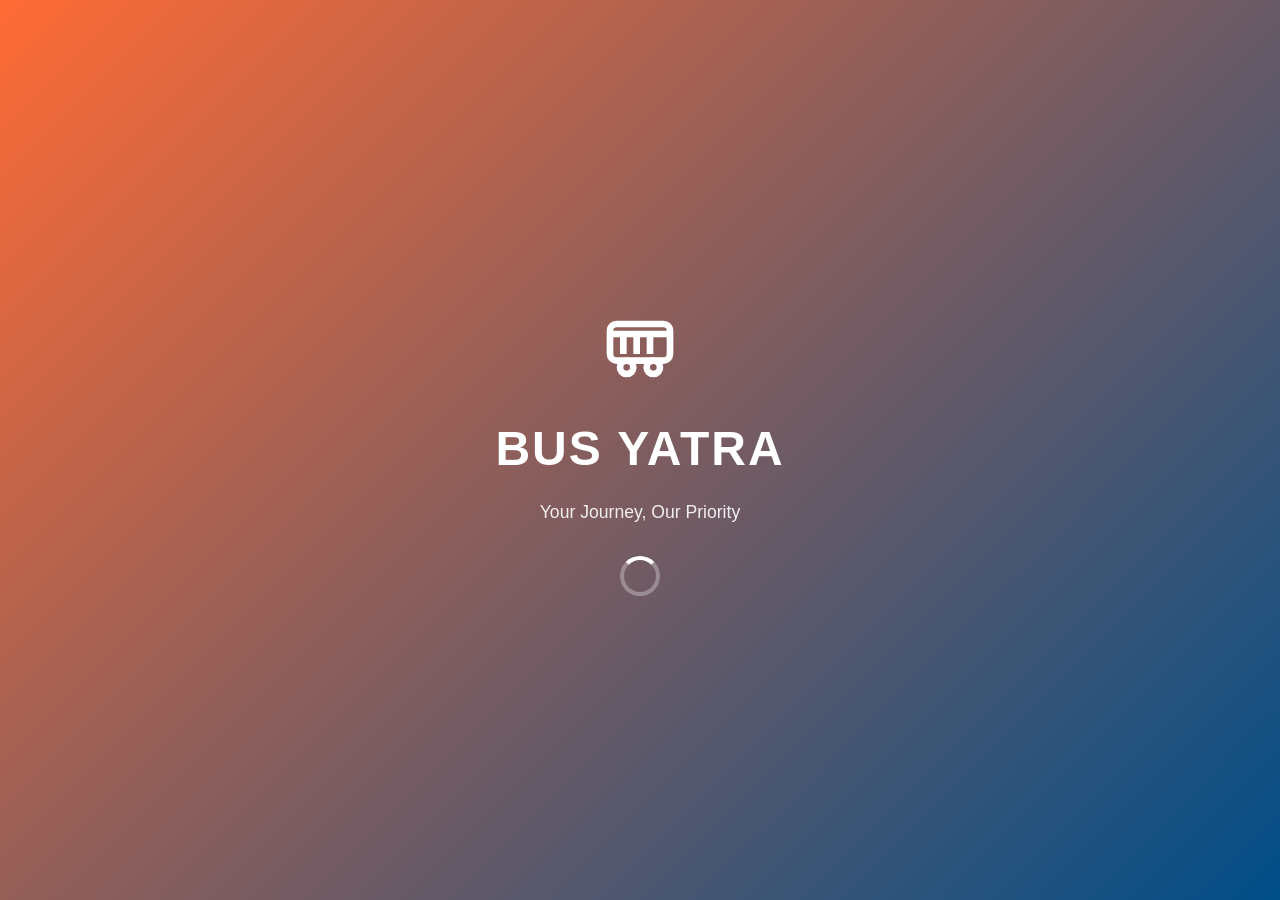
==== frontend-html/index.html @ e2ca6059 "auto-commit for 3c1bce05-62ac-4167-bfde-a88254f5ec03" ====
<!DOCTYPE html>
<html lang="en">
<head>
    <meta charset="UTF-8">
    <meta name="viewport" content="width=device-width, initial-scale=1.0">
    <title>Bus Yatra - Bus Reservation System</title>
    <link rel="stylesheet" href="css/style.css">
</head>
<body>
    <!-- Splash Screen -->
    <div id="splash-screen" class="splash-screen">
        <div class="splash-content">
            <div class="logo-container">
                <svg class="bus-icon" viewBox="0 0 24 24" fill="none" stroke="currentColor" stroke-width="2">
                    <rect x="3" y="6" width="18" height="11" rx="2"/>
                    <path d="M3 9h18"/>
                    <circle cx="8" cy="19" r="2"/>
                    <circle cx="16" cy="19" r="2"/>
                    <path d="M7 9v6"/>
                    <path d="M11 9v6"/>
                    <path d="M15 9v6"/>
                </svg>
            </div>
            <h1 class="app-title">BUS YATRA</h1>
            <p class="tagline">Your Journey, Our Priority</p>
            <div class="loading-spinner"></div>
        </div>
    </div>

    <script>
        // Redirect to login page after 2 seconds
        setTimeout(() => {
            window.location.href = 'login.html';
        }, 2000);
    </script>
</body>
</html>
---- frontend-html/css/style.css ----
/* Bus Yatra - Complete CSS Styles */

* {
    margin: 0;
    padding: 0;
    box-sizing: border-box;
}

:root {
    --primary-color: #FF6B35;
    --secondary-color: #004E89;
    --success-color: #06D6A0;
    --danger-color: #EF476F;
    --warning-color: #FFD166;
    --bg-color: #F7F7F7;
    --card-bg: #FFFFFF;
    --text-primary: #2B2D42;
    --text-secondary: #8D99AE;
    --border-color: #E5E5E5;
}

body {
    font-family: 'Segoe UI', Tahoma, Geneva, Verdana, sans-serif;
    background-color: var(--bg-color);
    color: var(--text-primary);
    line-height: 1.6;
}

/* Splash Screen */
.splash-screen {
    position: fixed;
    top: 0;
    left: 0;
    width: 100%;
    height: 100vh;
    background: linear-gradient(135deg, var(--primary-color), var(--secondary-color));
    display: flex;
    align-items: center;
    justify-content: center;
    z-index: 9999;
}

.splash-content {
    text-align: center;
    color: white;
}

.logo-container {
    margin-bottom: 20px;
}

.bus-icon {
    width: 80px;
    height: 80px;
    color: white;
    animation: bounce 1s infinite;
}

@keyframes bounce {
    0%, 100% { transform: translateY(0); }
    50% { transform: translateY(-10px); }
}

.app-title {
    font-size: 3rem;
    font-weight: 700;
    margin-bottom: 10px;
    letter-spacing: 2px;
}

.tagline {
    font-size: 1.1rem;
    opacity: 0.9;
    margin-bottom: 30px;
}

.loading-spinner {
    width: 40px;
    height: 40px;
    border: 4px solid rgba(255, 255, 255, 0.3);
    border-top: 4px solid white;
    border-radius: 50%;
    margin: 0 auto;
    animation: spin 1s linear infinite;
}

@keyframes spin {
    0% { transform: rotate(0deg); }
    100% { transform: rotate(360deg); }
}

/* Auth Pages */
.auth-page {
    min-height: 100vh;
    display: flex;
    align-items: center;
    justify-content: center;
    background: linear-gradient(135deg, var(--primary-color), var(--secondary-color));
    padding: 20px;
}

.auth-container {
    width: 100%;
    max-width: 450px;
}

.auth-card {
    background: white;
    border-radius: 20px;
    padding: 40px 30px;
    box-shadow: 0 10px 40px rgba(0, 0, 0, 0.15);
}

.auth-header {
    text-align: center;
    margin-bottom: 30px;
}

.auth-header h1 {
    font-size: 2rem;
    margin-bottom: 10px;
    color: var(--text-primary);
}

.auth-header p {
    color: var(--text-secondary);
}

.auth-form {
    margin-bottom: 20px;
}

.form-group {
    margin-bottom: 20px;
}

.form-group label {
    display: block;
    margin-bottom: 8px;
    font-weight: 600;
    color: var(--text-primary);
}

.form-group input,
.form-group select,
.form-group textarea {
    width: 100%;
    padding: 12px 15px;
    border: 2px solid var(--border-color);
    border-radius: 10px;
    font-size: 1rem;
    transition: border-color 0.3s;
}

.form-group input:focus,
.form-group select:focus,
.form-group textarea:focus {
    outline: none;
    border-color: var(--primary-color);
}

.auth-footer {
    text-align: center;
    margin-top: 20px;
}

.auth-footer a {
    color: var(--primary-color);
    text-decoration: none;
    font-weight: 600;
}

/* Buttons */
.btn {
    padding: 12px 24px;
    border: none;
    border-radius: 10px;
    font-size: 1rem;
    font-weight: 600;
    cursor: pointer;
    transition: all 0.3s;
    display: inline-block;
    text-align: center;
}

.btn-primary {
    background: var(--primary-color);
    color: white;
    width: 100%;
}

.btn-primary:hover {
    background: #e55a2b;
    transform: translateY(-2px);
    box-shadow: 0 5px 15px rgba(255, 107, 53, 0.3);
}

.btn-danger {
    background: var(--danger-color);
    color: white;
}

.btn-danger:hover {
    background: #d63860;
    transform: translateY(-2px);
}

.btn-block {
    width: 100%;
}

.btn-back {
    background: transparent;
    border: none;
    font-size: 1.2rem;
    cursor: pointer;
    color: var(--text-primary);
    padding: 8px;
}

/* App Container */
.app-container {
    max-width: 600px;
    margin: 0 auto;
    min-height: 100vh;
    display: flex;
    flex-direction: column;
    background: white;
}

/* Header */
.header {
    background: linear-gradient(135deg, var(--primary-color), var(--secondary-color));
    color: white;
    padding: 20px;
    box-shadow: 0 2px 10px rgba(0, 0, 0, 0.1);
}

.header-content {
    display: flex;
    justify-content: space-between;
    align-items: center;
}

.header h1 {
    font-size: 1.5rem;
}

.btn-icon {
    background: rgba(255, 255, 255, 0.2);
    color: white;
    border: none;
    padding: 8px 16px;
    border-radius: 8px;
    cursor: pointer;
}

/* Main Content */
.main-content {
    flex: 1;
    padding: 20px;
    padding-bottom: 80px;
    overflow-y: auto;
}

/* Search Section */
.search-section {
    background: var(--card-bg);
    padding: 20px;
    border-radius: 15px;
    box-shadow: 0 2px 10px rgba(0, 0, 0, 0.05);
    margin-bottom: 30px;
}

.search-section h2 {
    margin-bottom: 20px;
    color: var(--text-primary);
}

.form-row {
    display: grid;
    grid-template-columns: 1fr 1fr;
    gap: 15px;
}

/* Bus List */
.bus-list {
    display: flex;
    flex-direction: column;
    gap: 15px;
}

.bus-card {
    background: white;
    padding: 20px;
    border-radius: 15px;
    box-shadow: 0 2px 10px rgba(0, 0, 0, 0.05);
    border: 2px solid var(--border-color);
    transition: all 0.3s;
}

.bus-card:hover {
    border-color: var(--primary-color);
    transform: translateY(-3px);
    box-shadow: 0 5px 20px rgba(0, 0, 0, 0.1);
}

.bus-header {
    display: flex;
    justify-content: space-between;
    align-items: center;
    margin-bottom: 15px;
}

.bus-name {
    font-size: 1.3rem;
    font-weight: 700;
    color: var(--text-primary);
}

.bus-type {
    background: var(--primary-color);
    color: white;
    padding: 5px 12px;
    border-radius: 20px;
    font-size: 0.85rem;
}

.bus-details {
    margin-bottom: 15px;
}

.detail-row {
    display: flex;
    justify-content: space-between;
    margin-bottom: 8px;
    color: var(--text-secondary);
}

.bus-footer {
    display: flex;
    justify-content: space-between;
    align-items: center;
}

.price {
    font-size: 1.5rem;
    font-weight: 700;
    color: var(--primary-color);
}

.btn-select {
    background: var(--primary-color);
    color: white;
    padding: 10px 20px;
    border: none;
    border-radius: 8px;
    cursor: pointer;
    font-weight: 600;
}

/* Seat Selection */
.seat-layout {
    background: white;
    padding: 20px;
    border-radius: 15px;
    box-shadow: 0 2px 10px rgba(0, 0, 0, 0.05);
    margin-bottom: 20px;
}

.driver-section {
    text-align: right;
    margin-bottom: 20px;
    padding-bottom: 15px;
    border-bottom: 2px dashed var(--border-color);
}

.driver-icon {
    font-size: 2rem;
}

.seats-container {
    display: grid;
    grid-template-columns: repeat(4, 1fr);
    gap: 15px;
    margin-bottom: 20px;
}

.seat-box {
    aspect-ratio: 1;
    border: 2px solid var(--border-color);
    border-radius: 10px;
    display: flex;
    align-items: center;
    justify-content: center;
    font-weight: 600;
    cursor: pointer;
    transition: all 0.3s;
}

.seat-box.available {
    background: white;
    border-color: var(--success-color);
}

.seat-box.available:hover {
    background: rgba(6, 214, 160, 0.1);
    transform: scale(1.05);
}

.seat-box.selected {
    background: var(--primary-color);
    color: white;
    border-color: var(--primary-color);
}

.seat-box.booked {
    background: var(--text-secondary);
    color: white;
    cursor: not-allowed;
}

.seat-legend {
    display: flex;
    justify-content: space-around;
    margin-bottom: 20px;
    padding: 15px;
    background: var(--bg-color);
    border-radius: 10px;
}

.legend-item {
    display: flex;
    align-items: center;
    gap: 8px;
}

.legend-item .seat-box {
    width: 30px;
    height: 30px;
}

.selection-summary {
    background: var(--card-bg);
    padding: 20px;
    border-radius: 10px;
    margin-bottom: 20px;
    box-shadow: 0 2px 10px rgba(0, 0, 0, 0.05);
}

.selection-summary p {
    display: flex;
    justify-content: space-between;
    margin-bottom: 10px;
    font-weight: 600;
}

/* Bottom Navigation */
.bottom-nav {
    position: fixed;
    bottom: 0;
    left: 50%;
    transform: translateX(-50%);
    width: 100%;
    max-width: 600px;
    background: white;
    display: flex;
    justify-content: space-around;
    padding: 10px 0;
    box-shadow: 0 -2px 10px rgba(0, 0, 0, 0.1);
    z-index: 100;
}

.nav-item {
    display: flex;
    flex-direction: column;
    align-items: center;
    text-decoration: none;
    color: var(--text-secondary);
    padding: 5px 10px;
    transition: color 0.3s;
}

.nav-item.active {
    color: var(--primary-color);
}

.nav-icon {
    font-size: 1.5rem;
    margin-bottom: 5px;
}

.nav-label {
    font-size: 0.75rem;
}

/* Notification */
.notification {
    position: fixed;
    top: 20px;
    right: 20px;
    padding: 15px 20px;
    border-radius: 10px;
    box-shadow: 0 5px 20px rgba(0, 0, 0, 0.2);
    z-index: 1000;
    display: none;
    animation: slideIn 0.3s ease;
}

@keyframes slideIn {
    from {
        transform: translateX(400px);
        opacity: 0;
    }
    to {
        transform: translateX(0);
        opacity: 1;
    }
}

.notification.success {
    background: var(--success-color);
    color: white;
}

.notification.error {
    background: var(--danger-color);
    color: white;
}

.notification.show {
    display: block;
}

/* Modal */
.modal {
    display: none;
    position: fixed;
    top: 0;
    left: 0;
    width: 100%;
    height: 100%;
    background: rgba(0, 0, 0, 0.5);
    z-index: 1000;
    align-items: center;
    justify-content: center;
}

.modal.show {
    display: flex;
}

.modal-content {
    background: white;
    padding: 30px;
    border-radius: 15px;
    max-width: 400px;
    width: 90%;
    text-align: center;
}

.modal-content h2 {
    margin-bottom: 10px;
}

.modal-content p {
    color: var(--text-secondary);
    margin-bottom: 20px;
}

/* Tickets */
.ticket-card {
    background: white;
    border-radius: 15px;
    padding: 20px;
    margin-bottom: 15px;
    box-shadow: 0 2px 10px rgba(0, 0, 0, 0.05);
    border-left: 5px solid var(--primary-color);
}

.ticket-header {
    display: flex;
    justify-content: space-between;
    align-items: center;
    margin-bottom: 15px;
}

.ticket-id {
    font-weight: 700;
    color: var(--text-primary);
}

.status {
    padding: 5px 12px;
    border-radius: 20px;
    font-size: 0.85rem;
    font-weight: 600;
}

.status.confirmed {
    background: rgba(6, 214, 160, 0.2);
    color: var(--success-color);
}

.status.pending {
    background: rgba(255, 209, 102, 0.2);
    color: var(--warning-color);
}

.status.cancelled {
    background: rgba(239, 71, 111, 0.2);
    color: var(--danger-color);
}

/* Profile */
.profile-container {
    background: white;
    border-radius: 15px;
    padding: 30px;
    box-shadow: 0 2px 10px rgba(0, 0, 0, 0.05);
}

.profile-header {
    text-align: center;
    margin-bottom: 30px;
}

.profile-avatar {
    width: 80px;
    height: 80px;
    border-radius: 50%;
    background: linear-gradient(135deg, var(--primary-color), var(--secondary-color));
    color: white;
    display: flex;
    align-items: center;
    justify-content: center;
    font-size: 2rem;
    font-weight: 700;
    margin: 0 auto 15px;
}

.profile-details {
    margin-bottom: 30px;
}

.detail-item {
    display: flex;
    justify-content: space-between;
    padding: 15px 0;
    border-bottom: 1px solid var(--border-color);
}

/* Responsive */
@media (max-width: 600px) {
    .form-row {
        grid-template-columns: 1fr;
    }
    
    .auth-card {
        padding: 30px 20px;
    }
    
    .app-title {
        font-size: 2.5rem;
    }
}

.loading {
    text-align: center;
    color: var(--text-secondary);
    padding: 20px;
}

.amount {
    color: var(--primary-color);
    font-weight: 700;
    font-size: 1.2rem;
}
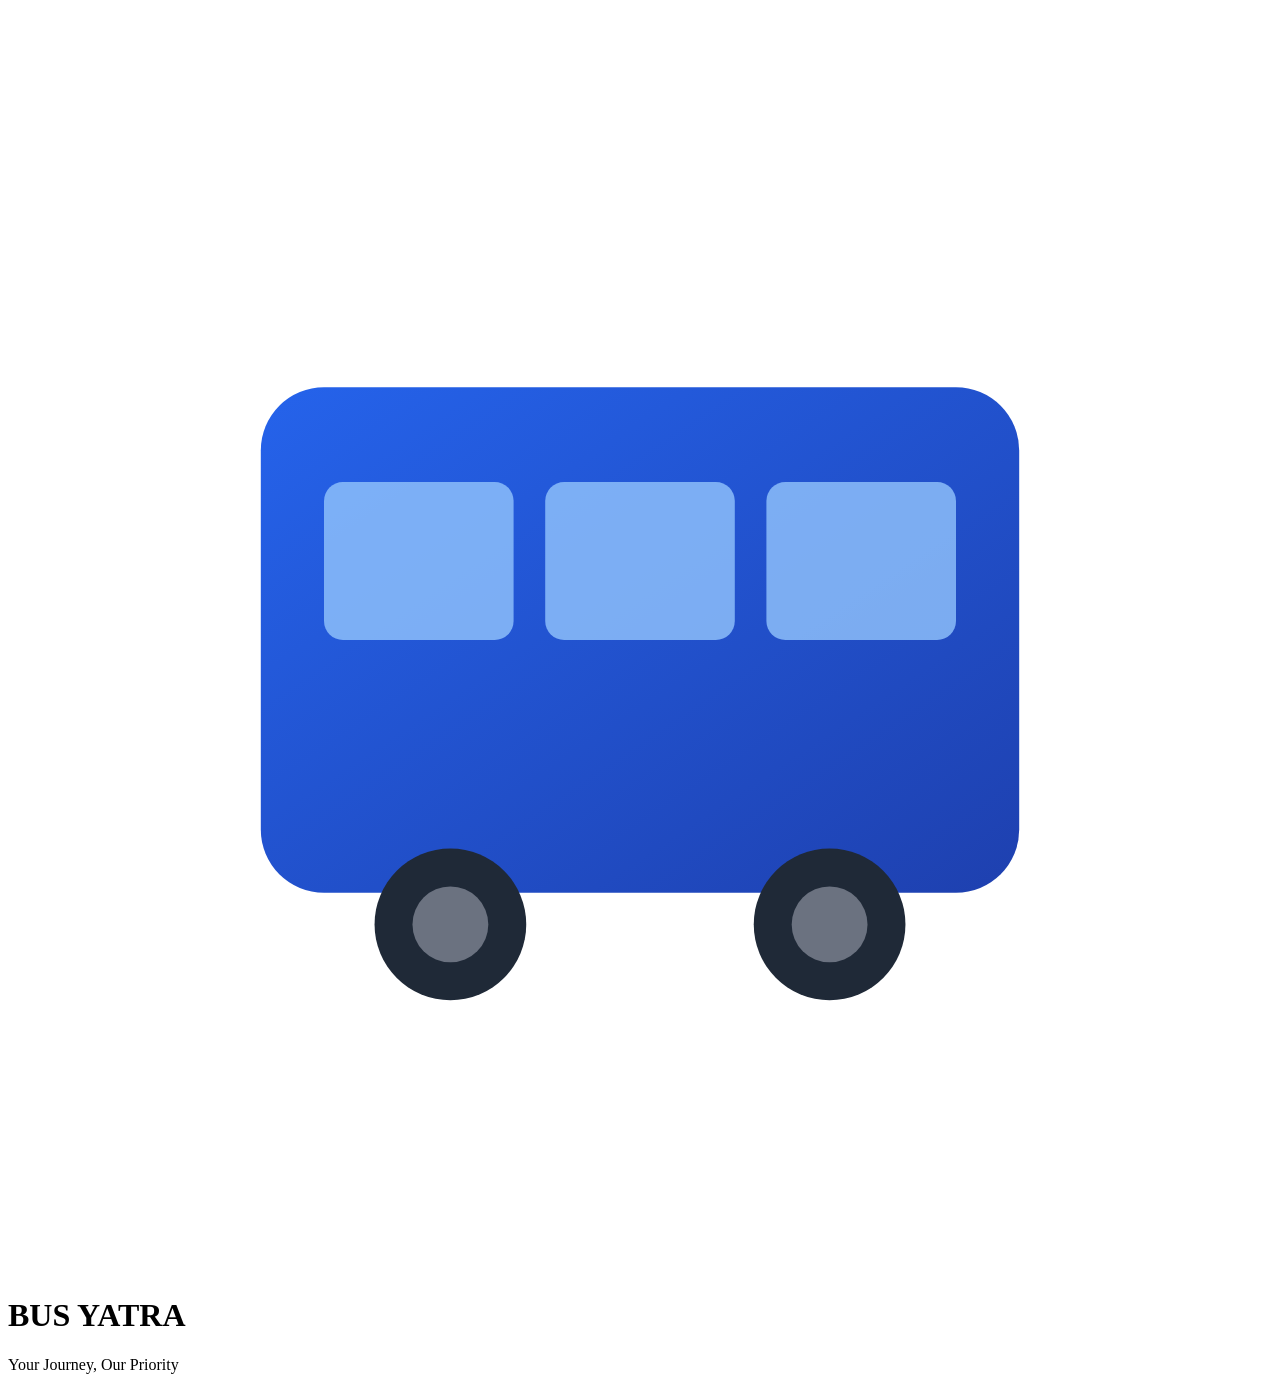
==== commit 1a828d4b: "auto-commit for 061d79a4-e12a-44d3-9b79-d454e82c1495" ====
--- a/frontend-html/index.html
+++ b/frontend-html/index.html
@@ -3,35 +3,54 @@
 <head>
     <meta charset="UTF-8">
     <meta name="viewport" content="width=device-width, initial-scale=1.0">
-    <title>Bus Yatra - Bus Reservation System</title>
-    <link rel="stylesheet" href="css/style.css">
+    <title>Bus Yatra - Your Journey Partner</title>
+    <link rel="preconnect" href="https://fonts.googleapis.com">
+    <link rel="preconnect" href="https://fonts.gstatic.com" crossorigin>
+    <link href="https://fonts.googleapis.com/css2?family=Outfit:wght@400;500;600;700;800&family=Manrope:wght@400;500;600;700&display=swap" rel="stylesheet">
+    <link rel="stylesheet" href="css/modern-style.css">
 </head>
 <body>
-    <!-- Splash Screen -->
-    <div id="splash-screen" class="splash-screen">
+    <div class="splash-container" data-testid="splash-screen">
         <div class="splash-content">
-            <div class="logo-container">
-                <svg class="bus-icon" viewBox="0 0 24 24" fill="none" stroke="currentColor" stroke-width="2">
-                    <rect x="3" y="6" width="18" height="11" rx="2"/>
-                    <path d="M3 9h18"/>
-                    <circle cx="8" cy="19" r="2"/>
-                    <circle cx="16" cy="19" r="2"/>
-                    <path d="M7 9v6"/>
-                    <path d="M11 9v6"/>
-                    <path d="M15 9v6"/>
-                </svg>
+            <div class="logo-wrapper">
+                <div class="bus-icon-3d">
+                    <svg viewBox="0 0 200 200" class="bus-svg">
+                        <defs>
+                            <linearGradient id="busGradient" x1="0%" y1="0%" x2="100%" y2="100%">
+                                <stop offset="0%" style="stop-color:#2563EB;stop-opacity:1" />
+                                <stop offset="100%" style="stop-color:#1E40AF;stop-opacity:1" />
+                            </linearGradient>
+                        </defs>
+                        <g class="bus-body">
+                            <rect x="40" y="60" width="120" height="80" rx="10" fill="url(#busGradient)"/>
+                            <rect x="50" y="75" width="30" height="25" rx="3" fill="#93C5FD" opacity="0.8"/>
+                            <rect x="85" y="75" width="30" height="25" rx="3" fill="#93C5FD" opacity="0.8"/>
+                            <rect x="120" y="75" width="30" height="25" rx="3" fill="#93C5FD" opacity="0.8"/>
+                            <circle cx="70" cy="145" r="12" fill="#1F2937"/>
+                            <circle cx="130" cy="145" r="12" fill="#1F2937"/>
+                            <circle cx="70" cy="145" r="6" fill="#6B7280"/>
+                            <circle cx="130" cy="145" r="6" fill="#6B7280"/>
+                        </g>
+                    </svg>
+                </div>
+                <h1 class="brand-title" data-testid="app-title">
+                    <span class="brand-word">BUS</span>
+                    <span class="brand-word delay-1">YATRA</span>
+                </h1>
             </div>
-            <h1 class="app-title">BUS YATRA</h1>
             <p class="tagline">Your Journey, Our Priority</p>
-            <div class="loading-spinner"></div>
+            <div class="loading-bar">
+                <div class="loading-progress"></div>
+            </div>
         </div>
     </div>
-
     <script>
-        // Redirect to login page after 2 seconds
         setTimeout(() => {
-            window.location.href = 'login.html';
-        }, 2000);
+            document.querySelector('.splash-container').style.opacity = '0';
+            setTimeout(() => {
+                window.location.href = 'login.html';
+            }, 600);
+        }, 2500);
     </script>
 </body>
 </html>
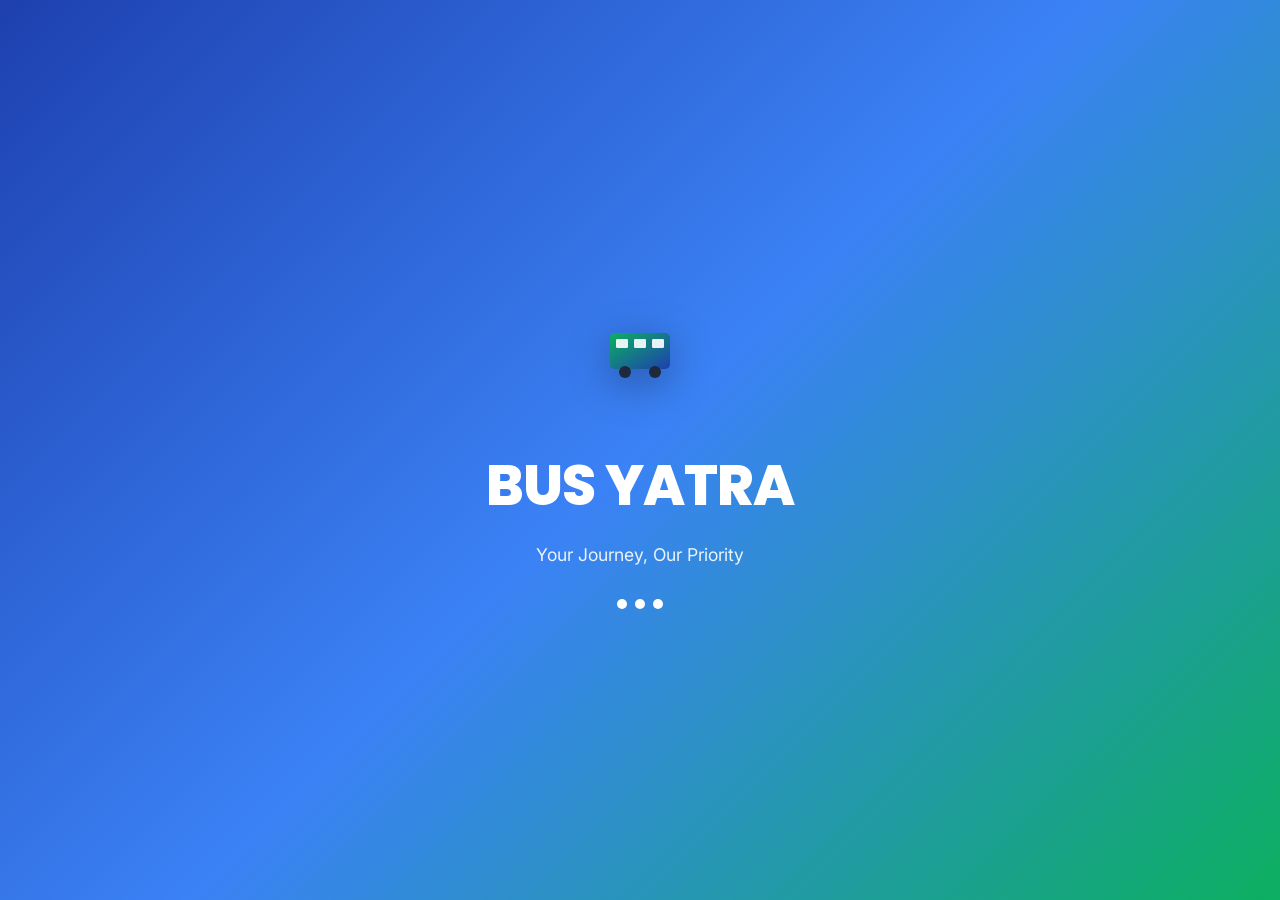
==== commit d3b7e498: "🎨 Professional UI Redesign - Blinkit Style ✨ Features: - Modern Blue-Green-White color scheme - 3D a" ====
--- a/frontend-html/index.html
+++ b/frontend-html/index.html
@@ -3,54 +3,45 @@
 <head>
     <meta charset="UTF-8">
     <meta name="viewport" content="width=device-width, initial-scale=1.0">
-    <title>Bus Yatra - Your Journey Partner</title>
-    <link rel="preconnect" href="https://fonts.googleapis.com">
-    <link rel="preconnect" href="https://fonts.gstatic.com" crossorigin>
-    <link href="https://fonts.googleapis.com/css2?family=Outfit:wght@400;500;600;700;800&family=Manrope:wght@400;500;600;700&display=swap" rel="stylesheet">
-    <link rel="stylesheet" href="css/modern-style.css">
+    <title>Bus Yatra - Book Bus Tickets Online</title>
+    <link rel="stylesheet" href="css/style.css">
 </head>
 <body>
-    <div class="splash-container" data-testid="splash-screen">
+    <div class="splash-container">
         <div class="splash-content">
-            <div class="logo-wrapper">
-                <div class="bus-icon-3d">
-                    <svg viewBox="0 0 200 200" class="bus-svg">
-                        <defs>
-                            <linearGradient id="busGradient" x1="0%" y1="0%" x2="100%" y2="100%">
-                                <stop offset="0%" style="stop-color:#2563EB;stop-opacity:1" />
-                                <stop offset="100%" style="stop-color:#1E40AF;stop-opacity:1" />
-                            </linearGradient>
-                        </defs>
-                        <g class="bus-body">
-                            <rect x="40" y="60" width="120" height="80" rx="10" fill="url(#busGradient)"/>
-                            <rect x="50" y="75" width="30" height="25" rx="3" fill="#93C5FD" opacity="0.8"/>
-                            <rect x="85" y="75" width="30" height="25" rx="3" fill="#93C5FD" opacity="0.8"/>
-                            <rect x="120" y="75" width="30" height="25" rx="3" fill="#93C5FD" opacity="0.8"/>
-                            <circle cx="70" cy="145" r="12" fill="#1F2937"/>
-                            <circle cx="130" cy="145" r="12" fill="#1F2937"/>
-                            <circle cx="70" cy="145" r="6" fill="#6B7280"/>
-                            <circle cx="130" cy="145" r="6" fill="#6B7280"/>
-                        </g>
-                    </svg>
-                </div>
-                <h1 class="brand-title" data-testid="app-title">
-                    <span class="brand-word">BUS</span>
-                    <span class="brand-word delay-1">YATRA</span>
-                </h1>
+            <div class="logo-3d">
+                <svg class="bus-3d-icon" viewBox="0 0 200 200" xmlns="http://www.w3.org/2000/svg">
+                    <defs>
+                        <linearGradient id="grad1" x1="0%" y1="0%" x2="100%" y2="100%">
+                            <stop offset="0%" style="stop-color:#0CAF60;stop-opacity:1" />
+                            <stop offset="100%" style="stop-color:#1E40AF;stop-opacity:1" />
+                        </linearGradient>
+                    </defs>
+                    <g transform="translate(100,100)">
+                        <rect x="-50" y="-30" width="100" height="60" rx="8" fill="url(#grad1)"/>
+                        <rect x="-40" y="-20" width="20" height="15" rx="2" fill="white" opacity="0.9"/>
+                        <rect x="-10" y="-20" width="20" height="15" rx="2" fill="white" opacity="0.9"/>
+                        <rect x="20" y="-20" width="20" height="15" rx="2" fill="white" opacity="0.9"/>
+                        <circle cx="-25" cy="35" r="10" fill="#1E293B"/>
+                        <circle cx="25" cy="35" r="10" fill="#1E293B"/>
+                    </g>
+                </svg>
             </div>
-            <p class="tagline">Your Journey, Our Priority</p>
-            <div class="loading-bar">
-                <div class="loading-progress"></div>
+            <h1 class="brand-text">BUS YATRA</h1>
+            <p class="brand-tagline">Your Journey, Our Priority</p>
+            <div class="loading-dots">
+                <div class="dot"></div>
+                <div class="dot"></div>
+                <div class="dot"></div>
             </div>
         </div>
     </div>
     <script>
         setTimeout(() => {
-            document.querySelector('.splash-container').style.opacity = '0';
-            setTimeout(() => {
-                window.location.href = 'login.html';
-            }, 600);
-        }, 2500);
+            const splash = document.querySelector('.splash-container');
+            splash.style.opacity = '0';
+            setTimeout(() => window.location.href = 'login.html', 600);
+        }, 2800);
     </script>
 </body>
 </html>
--- a/frontend-html/css/style.css
+++ b/frontend-html/css/style.css
@@ -0,0 +1,640 @@
+/* Bus Yatra - Professional Blinkit-Style UI */
+/* Color Scheme: Blue-Green-White with 3D Effects */
+
+@import url('https://fonts.googleapis.com/css2?family=Inter:wght@300;400;500;600;700;800;900&family=Poppins:wght@400;500;600;700&display=swap');
+
+* {
+    margin: 0;
+    padding: 0;
+    box-sizing: border-box;
+}
+
+:root {
+    --primary-green: #0CAF60;
+    --primary-blue: #1E40AF;
+    --secondary-blue: #3B82F6;
+    --white: #FFFFFF;
+    --bg-light: #F8FAFC;
+    --text-dark: #1E293B;
+    --text-gray: #64748B;
+    --border: #E2E8F0;
+    --shadow-sm: 0 1px 3px 0 rgba(0, 0, 0, 0.1);
+    --shadow-md: 0 4px 6px -1px rgba(0, 0, 0, 0.1);
+    --shadow-lg: 0 10px 15px -3px rgba(0, 0, 0, 0.1);
+    --shadow-3d: 0 20px 25px -5px rgba(0, 0, 0, 0.1), 0 10px 10px -5px rgba(0, 0, 0, 0.04);
+}
+
+body {
+    font-family: 'Inter', -apple-system, BlinkMacSystemFont, 'Segoe UI', sans-serif;
+    background: var(--bg-light);
+    color: var(--text-dark);
+    line-height: 1.6;
+    overflow-x: hidden;
+}
+
+/* Splash Screen - 3D Animated */
+.splash-container {
+    position: fixed;
+    top: 0;
+    left: 0;
+    width: 100vw;
+    height: 100vh;
+    background: linear-gradient(135deg, var(--primary-blue) 0%, var(--secondary-blue) 50%, var(--primary-green) 100%);
+    display: flex;
+    align-items: center;
+    justify-content: center;
+    z-index: 9999;
+    transition: opacity 0.6s ease;
+}
+
+.splash-content {
+    text-align: center;
+    transform: perspective(1000px);
+}
+
+.logo-3d {
+    width: 120px;
+    height: 120px;
+    margin: 0 auto 30px;
+    position: relative;
+    transform-style: preserve-3d;
+    animation: rotate3d 3s ease-in-out infinite;
+}
+
+@keyframes rotate3d {
+    0%, 100% { transform: rotateY(0deg) rotateX(0deg); }
+    25% { transform: rotateY(180deg) rotateX(10deg); }
+    50% { transform: rotateY(180deg) rotateX(-10deg); }
+    75% { transform: rotateY(360deg) rotateX(10deg); }
+}
+
+.bus-3d-icon {
+    width: 100%;
+    height: 100%;
+    filter: drop-shadow(0 10px 20px rgba(0, 0, 0, 0.3));
+}
+
+.brand-text {
+    font-family: 'Poppins', sans-serif;
+    font-size: 3.5rem;
+    font-weight: 800;
+    color: white;
+    margin-bottom: 10px;
+    letter-spacing: -1px;
+    animation: fadeInUp 0.8s ease;
+}
+
+.brand-tagline {
+    font-size: 1.1rem;
+    color: rgba(255, 255, 255, 0.9);
+    font-weight: 400;
+    animation: fadeInUp 1s ease;
+}
+
+@keyframes fadeInUp {
+    from {
+        opacity: 0;
+        transform: translateY(30px);
+    }
+    to {
+        opacity: 1;
+        transform: translateY(0);
+    }
+}
+
+.loading-dots {
+    display: flex;
+    gap: 8px;
+    justify-content: center;
+    margin-top: 30px;
+}
+
+.dot {
+    width: 10px;
+    height: 10px;
+    background: white;
+    border-radius: 50%;
+    animation: bounce 1.4s infinite ease-in-out;
+}
+
+.dot:nth-child(1) { animation-delay: -0.32s; }
+.dot:nth-child(2) { animation-delay: -0.16s; }
+
+@keyframes bounce {
+    0%, 80%, 100% { transform: scale(0); opacity: 0.5; }
+    40% { transform: scale(1); opacity: 1; }
+}
+
+/* Auth Pages - Split Layout */
+.auth-wrapper {
+    min-height: 100vh;
+    display: grid;
+    grid-template-columns: 1fr 1fr;
+    background: white;
+}
+
+.auth-hero {
+    background: linear-gradient(135deg, var(--primary-blue), var(--primary-green));
+    padding: 60px;
+    display: flex;
+    flex-direction: column;
+    justify-content: center;
+    position: relative;
+    overflow: hidden;
+}
+
+.auth-hero::before {
+    content: '';
+    position: absolute;
+    top: -50%;
+    right: -50%;
+    width: 100%;
+    height: 100%;
+    background: radial-gradient(circle, rgba(255,255,255,0.1) 0%, transparent 70%);
+    animation: float 20s infinite;
+}
+
+@keyframes float {
+    0%, 100% { transform: translate(0, 0); }
+    50% { transform: translate(-30px, -30px); }
+}
+
+.hero-content {
+    position: relative;
+    z-index: 1;
+}
+
+.hero-title {
+    font-family: 'Poppins', sans-serif;
+    font-size: 3.5rem;
+    font-weight: 800;
+    color: white;
+    margin-bottom: 20px;
+    line-height: 1.2;
+}
+
+.hero-subtitle {
+    font-size: 1.25rem;
+    color: rgba(255, 255, 255, 0.95);
+    margin-bottom: 40px;
+}
+
+.hero-features {
+    display: flex;
+    flex-direction: column;
+    gap: 20px;
+}
+
+.feature-item {
+    display: flex;
+    align-items: center;
+    gap: 15px;
+    color: white;
+    font-size: 1.05rem;
+    padding: 15px;
+    background: rgba(255, 255, 255, 0.1);
+    border-radius: 12px;
+    backdrop-filter: blur(10px);
+    transform: translateX(0);
+    transition: all 0.3s ease;
+}
+
+.feature-item:hover {
+    transform: translateX(10px);
+    background: rgba(255, 255, 255, 0.15);
+}
+
+.feature-icon {
+    width: 24px;
+    height: 24px;
+    flex-shrink: 0;
+}
+
+/* Auth Form Section */
+.auth-form-section {
+    padding: 60px;
+    display: flex;
+    align-items: center;
+    justify-content: center;
+}
+
+.auth-box {
+    width: 100%;
+    max-width: 460px;
+}
+
+.auth-header {
+    margin-bottom: 40px;
+}
+
+.auth-title {
+    font-family: 'Poppins', sans-serif;
+    font-size: 2rem;
+    font-weight: 700;
+    color: var(--text-dark);
+    margin-bottom: 8px;
+}
+
+.auth-subtitle {
+    color: var(--text-gray);
+    font-size: 0.95rem;
+}
+
+/* Modern Form Styles */
+.form-group {
+    margin-bottom: 24px;
+}
+
+.form-label {
+    display: block;
+    font-size: 0.875rem;
+    font-weight: 600;
+    color: var(--text-dark);
+    margin-bottom: 8px;
+}
+
+.form-input {
+    width: 100%;
+    padding: 14px 16px;
+    border: 2px solid var(--border);
+    border-radius: 12px;
+    font-size: 1rem;
+    font-family: inherit;
+    transition: all 0.2s ease;
+    background: white;
+}
+
+.form-input:focus {
+    outline: none;
+    border-color: var(--primary-green);
+    box-shadow: 0 0 0 3px rgba(12, 175, 96, 0.1);
+}
+
+.form-select {
+    width: 100%;
+    padding: 14px 16px;
+    border: 2px solid var(--border);
+    border-radius: 12px;
+    font-size: 1rem;
+    font-family: inherit;
+    background: white;
+    cursor: pointer;
+    transition: all 0.2s ease;
+}
+
+.form-select:focus {
+    outline: none;
+    border-color: var(--primary-green);
+    box-shadow: 0 0 0 3px rgba(12, 175, 96, 0.1);
+}
+
+/* Button Styles */
+.btn {
+    padding: 14px 28px;
+    border: none;
+    border-radius: 12px;
+    font-size: 1rem;
+    font-weight: 600;
+    cursor: pointer;
+    transition: all 0.3s ease;
+    display: inline-flex;
+    align-items: center;
+    justify-content: center;
+    gap: 10px;
+    font-family: inherit;
+}
+
+.btn-primary {
+    background: var(--primary-green);
+    color: white;
+    width: 100%;
+    box-shadow: 0 4px 14px 0 rgba(12, 175, 96, 0.39);
+}
+
+.btn-primary:hover {
+    background: #0a9550;
+    transform: translateY(-2px);
+    box-shadow: 0 6px 20px 0 rgba(12, 175, 96, 0.5);
+}
+
+.btn-primary:active {
+    transform: translateY(0);
+}
+
+.btn-icon {
+    width: 18px;
+    height: 18px;
+}
+
+/* Dashboard Layout */
+.dashboard-container {
+    display: flex;
+    min-height: 100vh;
+    background: var(--bg-light);
+}
+
+/* Sidebar */
+.sidebar {
+    width: 280px;
+    background: white;
+    border-right: 1px solid var(--border);
+    padding: 24px 0;
+    position: fixed;
+    height: 100vh;
+    overflow-y: auto;
+    z-index: 100;
+}
+
+.sidebar-header {
+    padding: 0 24px 24px;
+    border-bottom: 1px solid var(--border);
+}
+
+.sidebar-brand {
+    font-family: 'Poppins', sans-serif;
+    font-size: 1.5rem;
+    font-weight: 700;
+    background: linear-gradient(135deg, var(--primary-blue), var(--primary-green));
+    -webkit-background-clip: text;
+    -webkit-text-fill-color: transparent;
+    background-clip: text;
+}
+
+.sidebar-nav {
+    padding: 24px 12px;
+}
+
+.nav-item {
+    display: flex;
+    align-items: center;
+    gap: 12px;
+    padding: 12px 16px;
+    margin-bottom: 4px;
+    border-radius: 10px;
+    color: var(--text-gray);
+    text-decoration: none;
+    font-weight: 500;
+    transition: all 0.2s ease;
+}
+
+.nav-item:hover {
+    background: var(--bg-light);
+    color: var(--text-dark);
+}
+
+.nav-item.active {
+    background: linear-gradient(135deg, rgba(12, 175, 96, 0.1), rgba(59, 130, 246, 0.1));
+    color: var(--primary-green);
+    font-weight: 600;
+}
+
+.nav-icon {
+    width: 20px;
+    height: 20px;
+}
+
+/* Main Content */
+.main-content {
+    margin-left: 280px;
+    flex: 1;
+    padding: 24px;
+}
+
+.top-bar {
+    background: white;
+    border-radius: 16px;
+    padding: 20px 24px;
+    margin-bottom: 24px;
+    display: flex;
+    justify-content: space-between;
+    align-items: center;
+    box-shadow: var(--shadow-sm);
+}
+
+.page-title {
+    font-family: 'Poppins', sans-serif;
+    font-size: 1.75rem;
+    font-weight: 700;
+    color: var(--text-dark);
+}
+
+.user-info {
+    display: flex;
+    align-items: center;
+    gap: 12px;
+}
+
+.user-avatar {
+    width: 40px;
+    height: 40px;
+    border-radius: 50%;
+    object-fit: cover;
+}
+
+/* Cards */
+.card {
+    background: white;
+    border-radius: 16px;
+    padding: 24px;
+    box-shadow: var(--shadow-sm);
+    transition: all 0.3s ease;
+}
+
+.card:hover {
+    box-shadow: var(--shadow-md);
+    transform: translateY(-2px);
+}
+
+.card-3d {
+    position: relative;
+    transform-style: preserve-3d;
+    transition: transform 0.6s;
+}
+
+.card-3d:hover {
+    transform: rotateY(5deg) rotateX(5deg);
+    box-shadow: var(--shadow-3d);
+}
+
+/* Grid Layouts */
+.grid-2 {
+    display: grid;
+    grid-template-columns: repeat(2, 1fr);
+    gap: 24px;
+}
+
+.grid-3 {
+    display: grid;
+    grid-template-columns: repeat(3, 1fr);
+    gap: 24px;
+}
+
+.grid-4 {
+    display: grid;
+    grid-template-columns: repeat(4, 1fr);
+    gap: 20px;
+}
+
+/* Stats Card */
+.stat-card {
+    background: white;
+    border-radius: 16px;
+    padding: 24px;
+    box-shadow: var(--shadow-sm);
+    position: relative;
+    overflow: hidden;
+}
+
+.stat-card::before {
+    content: '';
+    position: absolute;
+    top: 0;
+    right: 0;
+    width: 100px;
+    height: 100px;
+    background: linear-gradient(135deg, var(--primary-green), var(--secondary-blue));
+    opacity: 0.1;
+    border-radius: 50%;
+    transform: translate(30%, -30%);
+}
+
+.stat-value {
+    font-size: 2.5rem;
+    font-weight: 800;
+    color: var(--text-dark);
+    margin-bottom: 8px;
+}
+
+.stat-label {
+    color: var(--text-gray);
+    font-size: 0.95rem;
+    font-weight: 500;
+}
+
+/* Notification Toast */
+.toast {
+    position: fixed;
+    top: 24px;
+    right: 24px;
+    background: white;
+    padding: 16px 20px;
+    border-radius: 12px;
+    box-shadow: var(--shadow-lg);
+    display: none;
+    align-items: center;
+    gap: 12px;
+    z-index: 1000;
+    animation: slideInRight 0.3s ease;
+    min-width: 300px;
+}
+
+.toast.show {
+    display: flex;
+}
+
+.toast.success {
+    border-left: 4px solid var(--primary-green);
+}
+
+.toast.error {
+    border-left: 4px solid #EF4444;
+}
+
+@keyframes slideInRight {
+    from {
+        transform: translateX(400px);
+        opacity: 0;
+    }
+    to {
+        transform: translateX(0);
+        opacity: 1;
+    }
+}
+
+/* Responsive */
+@media (max-width: 1024px) {
+    .auth-wrapper {
+        grid-template-columns: 1fr;
+    }
+    
+    .auth-hero {
+        display: none;
+    }
+    
+    .sidebar {
+        transform: translateX(-100%);
+    }
+    
+    .main-content {
+        margin-left: 0;
+    }
+    
+    .grid-4 {
+        grid-template-columns: repeat(2, 1fr);
+    }
+}
+
+@media (max-width: 640px) {
+    .grid-2, .grid-3, .grid-4 {
+        grid-template-columns: 1fr;
+    }
+    
+    .hero-title {
+        font-size: 2.5rem;
+    }
+}
+
+/* Loading State */
+.loading {
+    display: inline-block;
+    width: 20px;
+    height: 20px;
+    border: 3px solid rgba(255, 255, 255, 0.3);
+    border-radius: 50%;
+    border-top-color: white;
+    animation: spin 0.8s linear infinite;
+}
+
+@keyframes spin {
+    to { transform: rotate(360deg); }
+}
+
+/* Modal */
+.modal-overlay {
+    position: fixed;
+    top: 0;
+    left: 0;
+    width: 100%;
+    height: 100%;
+    background: rgba(0, 0, 0, 0.5);
+    backdrop-filter: blur(4px);
+    display: none;
+    align-items: center;
+    justify-content: center;
+    z-index: 1000;
+}
+
+.modal-overlay.show {
+    display: flex;
+}
+
+.modal {
+    background: white;
+    border-radius: 20px;
+    padding: 32px;
+    max-width: 500px;
+    width: 90%;
+    box-shadow: var(--shadow-3d);
+    animation: scaleIn 0.3s ease;
+}
+
+@keyframes scaleIn {
+    from {
+        transform: scale(0.9);
+        opacity: 0;
+    }
+    to {
+        transform: scale(1);
+        opacity: 1;
+    }
+}
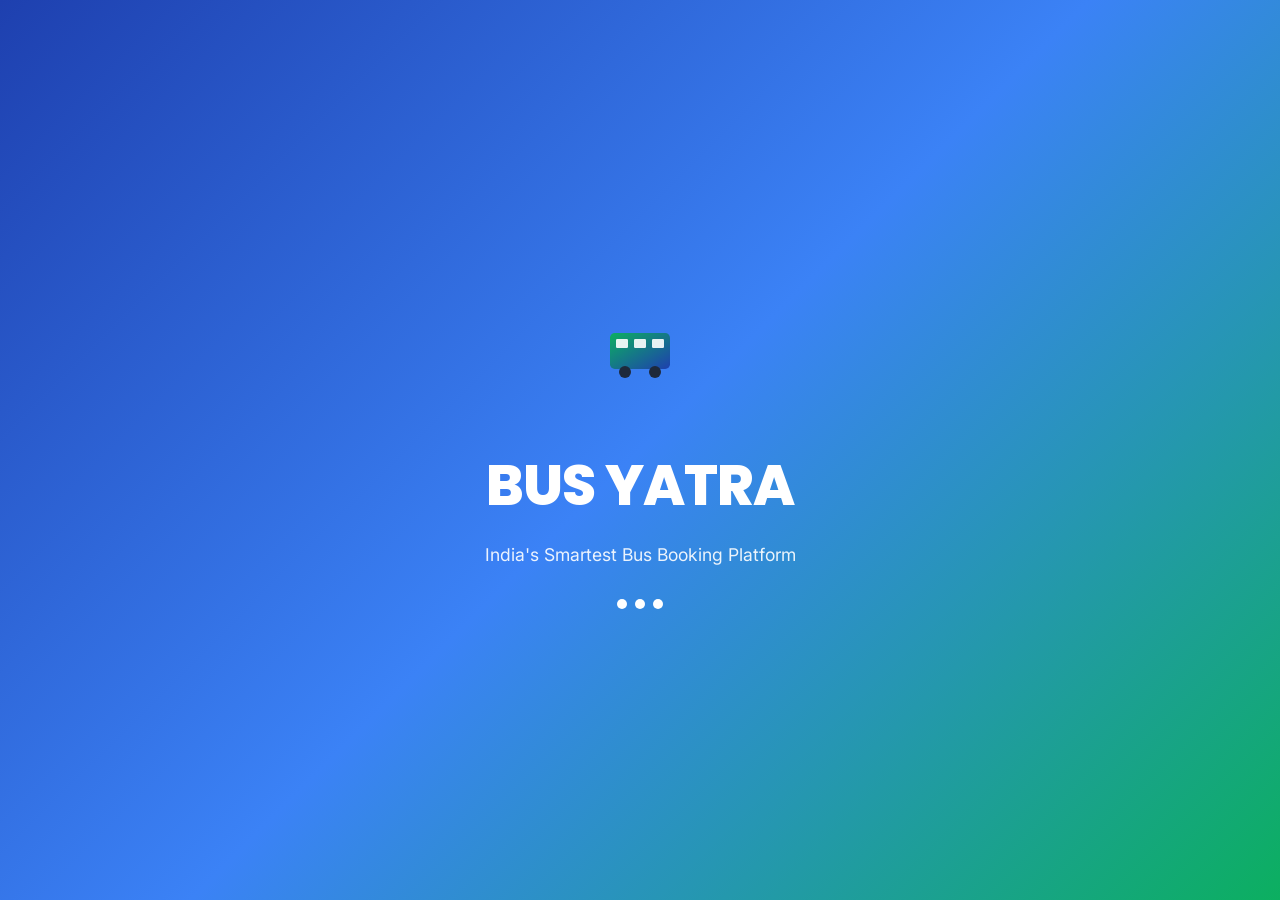
==== commit e832e291: "auto-commit for 4190ff18-7844-4915-a9fa-716fc903a0b8" ====
--- a/frontend-html/index.html
+++ b/frontend-html/index.html
@@ -3,22 +3,22 @@
 <head>
     <meta charset="UTF-8">
     <meta name="viewport" content="width=device-width, initial-scale=1.0">
-    <title>Bus Yatra - Book Bus Tickets Online</title>
+    <title>Bus Yatra - Smart Bus Booking</title>
     <link rel="stylesheet" href="css/style.css">
 </head>
 <body>
-    <div class="splash-container">
+    <div class="splash-screen">
         <div class="splash-content">
             <div class="logo-3d">
-                <svg class="bus-3d-icon" viewBox="0 0 200 200" xmlns="http://www.w3.org/2000/svg">
+                <svg class="bus-svg" viewBox="0 0 200 200" xmlns="http://www.w3.org/2000/svg">
                     <defs>
-                        <linearGradient id="grad1" x1="0%" y1="0%" x2="100%" y2="100%">
+                        <linearGradient id="grad" x1="0%" y1="0%" x2="100%" y2="100%">
                             <stop offset="0%" style="stop-color:#0CAF60;stop-opacity:1" />
                             <stop offset="100%" style="stop-color:#1E40AF;stop-opacity:1" />
                         </linearGradient>
                     </defs>
                     <g transform="translate(100,100)">
-                        <rect x="-50" y="-30" width="100" height="60" rx="8" fill="url(#grad1)"/>
+                        <rect x="-50" y="-30" width="100" height="60" rx="8" fill="url(#grad)"/>
                         <rect x="-40" y="-20" width="20" height="15" rx="2" fill="white" opacity="0.9"/>
                         <rect x="-10" y="-20" width="20" height="15" rx="2" fill="white" opacity="0.9"/>
                         <rect x="20" y="-20" width="20" height="15" rx="2" fill="white" opacity="0.9"/>
@@ -28,7 +28,7 @@
                 </svg>
             </div>
             <h1 class="brand-text">BUS YATRA</h1>
-            <p class="brand-tagline">Your Journey, Our Priority</p>
+            <p class="brand-tagline">India's Smartest Bus Booking Platform</p>
             <div class="loading-dots">
                 <div class="dot"></div>
                 <div class="dot"></div>
@@ -38,8 +38,7 @@
     </div>
     <script>
         setTimeout(() => {
-            const splash = document.querySelector('.splash-container');
-            splash.style.opacity = '0';
+            document.querySelector('.splash-screen').style.opacity = '0';
             setTimeout(() => window.location.href = 'login.html', 600);
         }, 2800);
     </script>
--- a/frontend-html/css/style.css
+++ b/frontend-html/css/style.css
@@ -1,13 +1,7 @@
-/* Bus Yatra - Professional Blinkit-Style UI */
-/* Color Scheme: Blue-Green-White with 3D Effects */
-
-@import url('https://fonts.googleapis.com/css2?family=Inter:wght@300;400;500;600;700;800;900&family=Poppins:wght@400;500;600;700&display=swap');
-
-* {
-    margin: 0;
-    padding: 0;
-    box-sizing: border-box;
-}
+/* Bus Yatra - Complete Professional CSS */
+@import url('https://fonts.googleapis.com/css2?family=Inter:wght@300;400;500;600;700;800;900&family=Poppins:wght@400;500;600;700;800&display=swap');
+
+* { margin: 0; padding: 0; box-sizing: border-box; }
 
 :root {
     --primary-green: #0CAF60;
@@ -18,60 +12,46 @@
     --text-dark: #1E293B;
     --text-gray: #64748B;
     --border: #E2E8F0;
-    --shadow-sm: 0 1px 3px 0 rgba(0, 0, 0, 0.1);
-    --shadow-md: 0 4px 6px -1px rgba(0, 0, 0, 0.1);
-    --shadow-lg: 0 10px 15px -3px rgba(0, 0, 0, 0.1);
-    --shadow-3d: 0 20px 25px -5px rgba(0, 0, 0, 0.1), 0 10px 10px -5px rgba(0, 0, 0, 0.04);
+    --success: #10B981;
+    --warning: #F59E0B;
+    --danger: #EF4444;
+    --shadow-sm: 0 1px 3px 0 rgba(0,0,0,0.1);
+    --shadow-md: 0 4px 6px -1px rgba(0,0,0,0.1);
+    --shadow-lg: 0 10px 15px -3px rgba(0,0,0,0.1);
+    --shadow-3d: 0 20px 25px -5px rgba(0,0,0,0.1);
 }
 
 body {
-    font-family: 'Inter', -apple-system, BlinkMacSystemFont, 'Segoe UI', sans-serif;
+    font-family: 'Inter', -apple-system, sans-serif;
     background: var(--bg-light);
     color: var(--text-dark);
     line-height: 1.6;
-    overflow-x: hidden;
-}
-
-/* Splash Screen - 3D Animated */
-.splash-container {
+}
+
+/* Splash Screen */
+.splash-screen {
     position: fixed;
-    top: 0;
-    left: 0;
-    width: 100vw;
-    height: 100vh;
-    background: linear-gradient(135deg, var(--primary-blue) 0%, var(--secondary-blue) 50%, var(--primary-green) 100%);
+    inset: 0;
+    background: linear-gradient(135deg, var(--primary-blue), var(--secondary-blue), var(--primary-green));
     display: flex;
     align-items: center;
     justify-content: center;
     z-index: 9999;
-    transition: opacity 0.6s ease;
-}
-
-.splash-content {
-    text-align: center;
-    transform: perspective(1000px);
-}
+    transition: opacity 0.6s;
+}
+
+.splash-content { text-align: center; }
 
 .logo-3d {
     width: 120px;
     height: 120px;
     margin: 0 auto 30px;
-    position: relative;
-    transform-style: preserve-3d;
     animation: rotate3d 3s ease-in-out infinite;
 }
 
 @keyframes rotate3d {
-    0%, 100% { transform: rotateY(0deg) rotateX(0deg); }
-    25% { transform: rotateY(180deg) rotateX(10deg); }
-    50% { transform: rotateY(180deg) rotateX(-10deg); }
-    75% { transform: rotateY(360deg) rotateX(10deg); }
-}
-
-.bus-3d-icon {
-    width: 100%;
-    height: 100%;
-    filter: drop-shadow(0 10px 20px rgba(0, 0, 0, 0.3));
+    0%, 100% { transform: rotateY(0deg); }
+    50% { transform: rotateY(180deg); }
 }
 
 .brand-text {
@@ -79,27 +59,13 @@
     font-size: 3.5rem;
     font-weight: 800;
     color: white;
+    letter-spacing: -1px;
     margin-bottom: 10px;
-    letter-spacing: -1px;
-    animation: fadeInUp 0.8s ease;
 }
 
 .brand-tagline {
     font-size: 1.1rem;
-    color: rgba(255, 255, 255, 0.9);
-    font-weight: 400;
-    animation: fadeInUp 1s ease;
-}
-
-@keyframes fadeInUp {
-    from {
-        opacity: 0;
-        transform: translateY(30px);
-    }
-    to {
-        opacity: 1;
-        transform: translateY(0);
-    }
+    color: rgba(255,255,255,0.9);
 }
 
 .loading-dots {
@@ -114,18 +80,18 @@
     height: 10px;
     background: white;
     border-radius: 50%;
-    animation: bounce 1.4s infinite ease-in-out;
+    animation: bounce 1.4s infinite;
 }
 
 .dot:nth-child(1) { animation-delay: -0.32s; }
 .dot:nth-child(2) { animation-delay: -0.16s; }
 
 @keyframes bounce {
-    0%, 80%, 100% { transform: scale(0); opacity: 0.5; }
-    40% { transform: scale(1); opacity: 1; }
-}
-
-/* Auth Pages - Split Layout */
+    0%, 80%, 100% { transform: scale(0); }
+    40% { transform: scale(1); }
+}
+
+/* Auth Pages */
 .auth-wrapper {
     min-height: 100vh;
     display: grid;
@@ -159,10 +125,7 @@
     50% { transform: translate(-30px, -30px); }
 }
 
-.hero-content {
-    position: relative;
-    z-index: 1;
-}
+.hero-content { position: relative; z-index: 1; }
 
 .hero-title {
     font-family: 'Poppins', sans-serif;
@@ -175,7 +138,7 @@
 
 .hero-subtitle {
     font-size: 1.25rem;
-    color: rgba(255, 255, 255, 0.95);
+    color: rgba(255,255,255,0.95);
     margin-bottom: 40px;
 }
 
@@ -190,27 +153,23 @@
     align-items: center;
     gap: 15px;
     color: white;
-    font-size: 1.05rem;
     padding: 15px;
-    background: rgba(255, 255, 255, 0.1);
+    background: rgba(255,255,255,0.1);
     border-radius: 12px;
     backdrop-filter: blur(10px);
-    transform: translateX(0);
-    transition: all 0.3s ease;
+    transition: all 0.3s;
 }
 
 .feature-item:hover {
     transform: translateX(10px);
-    background: rgba(255, 255, 255, 0.15);
+    background: rgba(255,255,255,0.15);
 }
 
 .feature-icon {
     width: 24px;
     height: 24px;
-    flex-shrink: 0;
-}
-
-/* Auth Form Section */
+}
+
 .auth-form-section {
     padding: 60px;
     display: flex;
@@ -218,20 +177,14 @@
     justify-content: center;
 }
 
-.auth-box {
-    width: 100%;
-    max-width: 460px;
-}
-
-.auth-header {
-    margin-bottom: 40px;
-}
+.auth-box { width: 100%; max-width: 460px; }
+
+.auth-header { margin-bottom: 40px; }
 
 .auth-title {
     font-family: 'Poppins', sans-serif;
     font-size: 2rem;
     font-weight: 700;
-    color: var(--text-dark);
     margin-bottom: 8px;
 }
 
@@ -240,55 +193,34 @@
     font-size: 0.95rem;
 }
 
-/* Modern Form Styles */
-.form-group {
-    margin-bottom: 24px;
-}
+/* Forms */
+.form-group { margin-bottom: 24px; }
 
 .form-label {
     display: block;
     font-size: 0.875rem;
     font-weight: 600;
-    color: var(--text-dark);
     margin-bottom: 8px;
 }
 
-.form-input {
+.form-input, .form-select {
     width: 100%;
     padding: 14px 16px;
     border: 2px solid var(--border);
     border-radius: 12px;
     font-size: 1rem;
     font-family: inherit;
-    transition: all 0.2s ease;
-    background: white;
-}
-
-.form-input:focus {
+    transition: all 0.2s;
+    background: white;
+}
+
+.form-input:focus, .form-select:focus {
     outline: none;
     border-color: var(--primary-green);
-    box-shadow: 0 0 0 3px rgba(12, 175, 96, 0.1);
-}
-
-.form-select {
-    width: 100%;
-    padding: 14px 16px;
-    border: 2px solid var(--border);
-    border-radius: 12px;
-    font-size: 1rem;
-    font-family: inherit;
-    background: white;
-    cursor: pointer;
-    transition: all 0.2s ease;
-}
-
-.form-select:focus {
-    outline: none;
-    border-color: var(--primary-green);
-    box-shadow: 0 0 0 3px rgba(12, 175, 96, 0.1);
-}
-
-/* Button Styles */
+    box-shadow: 0 0 0 3px rgba(12,175,96,0.1);
+}
+
+/* Buttons */
 .btn {
     padding: 14px 28px;
     border: none;
@@ -296,7 +228,7 @@
     font-size: 1rem;
     font-weight: 600;
     cursor: pointer;
-    transition: all 0.3s ease;
+    transition: all 0.3s;
     display: inline-flex;
     align-items: center;
     justify-content: center;
@@ -308,17 +240,13 @@
     background: var(--primary-green);
     color: white;
     width: 100%;
-    box-shadow: 0 4px 14px 0 rgba(12, 175, 96, 0.39);
+    box-shadow: 0 4px 14px rgba(12,175,96,0.39);
 }
 
 .btn-primary:hover {
     background: #0a9550;
     transform: translateY(-2px);
-    box-shadow: 0 6px 20px 0 rgba(12, 175, 96, 0.5);
-}
-
-.btn-primary:active {
-    transform: translateY(0);
+    box-shadow: 0 6px 20px rgba(12,175,96,0.5);
 }
 
 .btn-icon {
@@ -326,14 +254,12 @@
     height: 18px;
 }
 
-/* Dashboard Layout */
-.dashboard-container {
+/* Dashboard */
+.dashboard-layout {
     display: flex;
     min-height: 100vh;
-    background: var(--bg-light);
-}
-
-/* Sidebar */
+}
+
 .sidebar {
     width: 280px;
     background: white;
@@ -342,7 +268,6 @@
     position: fixed;
     height: 100vh;
     overflow-y: auto;
-    z-index: 100;
 }
 
 .sidebar-header {
@@ -357,12 +282,9 @@
     background: linear-gradient(135deg, var(--primary-blue), var(--primary-green));
     -webkit-background-clip: text;
     -webkit-text-fill-color: transparent;
-    background-clip: text;
-}
-
-.sidebar-nav {
-    padding: 24px 12px;
-}
+}
+
+.sidebar-nav { padding: 24px 12px; }
 
 .nav-item {
     display: flex;
@@ -374,7 +296,7 @@
     color: var(--text-gray);
     text-decoration: none;
     font-weight: 500;
-    transition: all 0.2s ease;
+    transition: all 0.2s;
 }
 
 .nav-item:hover {
@@ -383,7 +305,7 @@
 }
 
 .nav-item.active {
-    background: linear-gradient(135deg, rgba(12, 175, 96, 0.1), rgba(59, 130, 246, 0.1));
+    background: linear-gradient(135deg, rgba(12,175,96,0.1), rgba(59,130,246,0.1));
     color: var(--primary-green);
     font-weight: 600;
 }
@@ -393,7 +315,6 @@
     height: 20px;
 }
 
-/* Main Content */
 .main-content {
     margin-left: 280px;
     flex: 1;
@@ -415,20 +336,6 @@
     font-family: 'Poppins', sans-serif;
     font-size: 1.75rem;
     font-weight: 700;
-    color: var(--text-dark);
-}
-
-.user-info {
-    display: flex;
-    align-items: center;
-    gap: 12px;
-}
-
-.user-avatar {
-    width: 40px;
-    height: 40px;
-    border-radius: 50%;
-    object-fit: cover;
 }
 
 /* Cards */
@@ -437,7 +344,7 @@
     border-radius: 16px;
     padding: 24px;
     box-shadow: var(--shadow-sm);
-    transition: all 0.3s ease;
+    transition: all 0.3s;
 }
 
 .card:hover {
@@ -448,34 +355,13 @@
 .card-3d {
     position: relative;
     transform-style: preserve-3d;
-    transition: transform 0.6s;
 }
 
 .card-3d:hover {
-    transform: rotateY(5deg) rotateX(5deg);
+    transform: rotateY(2deg) rotateX(2deg);
     box-shadow: var(--shadow-3d);
 }
 
-/* Grid Layouts */
-.grid-2 {
-    display: grid;
-    grid-template-columns: repeat(2, 1fr);
-    gap: 24px;
-}
-
-.grid-3 {
-    display: grid;
-    grid-template-columns: repeat(3, 1fr);
-    gap: 24px;
-}
-
-.grid-4 {
-    display: grid;
-    grid-template-columns: repeat(4, 1fr);
-    gap: 20px;
-}
-
-/* Stats Card */
 .stat-card {
     background: white;
     border-radius: 16px;
@@ -501,7 +387,6 @@
 .stat-value {
     font-size: 2.5rem;
     font-weight: 800;
-    color: var(--text-dark);
     margin-bottom: 8px;
 }
 
@@ -511,7 +396,12 @@
     font-weight: 500;
 }
 
-/* Notification Toast */
+/* Grid */
+.grid-2 { display: grid; grid-template-columns: repeat(2, 1fr); gap: 24px; }
+.grid-3 { display: grid; grid-template-columns: repeat(3, 1fr); gap: 24px; }
+.grid-4 { display: grid; grid-template-columns: repeat(4, 1fr); gap: 20px; }
+
+/* Toast */
 .toast {
     position: fixed;
     top: 24px;
@@ -524,89 +414,24 @@
     align-items: center;
     gap: 12px;
     z-index: 1000;
-    animation: slideInRight 0.3s ease;
+    animation: slideIn 0.3s;
     min-width: 300px;
 }
 
-.toast.show {
-    display: flex;
-}
-
-.toast.success {
-    border-left: 4px solid var(--primary-green);
-}
-
-.toast.error {
-    border-left: 4px solid #EF4444;
-}
-
-@keyframes slideInRight {
-    from {
-        transform: translateX(400px);
-        opacity: 0;
-    }
-    to {
-        transform: translateX(0);
-        opacity: 1;
-    }
-}
-
-/* Responsive */
-@media (max-width: 1024px) {
-    .auth-wrapper {
-        grid-template-columns: 1fr;
-    }
-    
-    .auth-hero {
-        display: none;
-    }
-    
-    .sidebar {
-        transform: translateX(-100%);
-    }
-    
-    .main-content {
-        margin-left: 0;
-    }
-    
-    .grid-4 {
-        grid-template-columns: repeat(2, 1fr);
-    }
-}
-
-@media (max-width: 640px) {
-    .grid-2, .grid-3, .grid-4 {
-        grid-template-columns: 1fr;
-    }
-    
-    .hero-title {
-        font-size: 2.5rem;
-    }
-}
-
-/* Loading State */
-.loading {
-    display: inline-block;
-    width: 20px;
-    height: 20px;
-    border: 3px solid rgba(255, 255, 255, 0.3);
-    border-radius: 50%;
-    border-top-color: white;
-    animation: spin 0.8s linear infinite;
-}
-
-@keyframes spin {
-    to { transform: rotate(360deg); }
+.toast.show { display: flex; }
+.toast.success { border-left: 4px solid var(--primary-green); }
+.toast.error { border-left: 4px solid var(--danger); }
+
+@keyframes slideIn {
+    from { transform: translateX(400px); opacity: 0; }
+    to { transform: translateX(0); opacity: 1; }
 }
 
 /* Modal */
 .modal-overlay {
     position: fixed;
-    top: 0;
-    left: 0;
-    width: 100%;
-    height: 100%;
-    background: rgba(0, 0, 0, 0.5);
+    inset: 0;
+    background: rgba(0,0,0,0.5);
     backdrop-filter: blur(4px);
     display: none;
     align-items: center;
@@ -614,9 +439,7 @@
     z-index: 1000;
 }
 
-.modal-overlay.show {
-    display: flex;
-}
+.modal-overlay.show { display: flex; }
 
 .modal {
     background: white;
@@ -625,16 +448,128 @@
     max-width: 500px;
     width: 90%;
     box-shadow: var(--shadow-3d);
-    animation: scaleIn 0.3s ease;
+    animation: scaleIn 0.3s;
 }
 
 @keyframes scaleIn {
-    from {
-        transform: scale(0.9);
-        opacity: 0;
-    }
-    to {
-        transform: scale(1);
-        opacity: 1;
-    }
-}+    from { transform: scale(0.9); opacity: 0; }
+    to { transform: scale(1); opacity: 1; }
+}
+
+/* Loading */
+.loading {
+    display: inline-block;
+    width: 20px;
+    height: 20px;
+    border: 3px solid rgba(255,255,255,0.3);
+    border-radius: 50%;
+    border-top-color: white;
+    animation: spin 0.8s linear infinite;
+}
+
+@keyframes spin { to { transform: rotate(360deg); } }
+
+/* Bottom Nav */
+.bottom-nav {
+    position: fixed;
+    bottom: 0;
+    left: 0;
+    right: 0;
+    background: white;
+    border-top: 1px solid var(--border);
+    display: flex;
+    justify-content: space-around;
+    padding: 12px 0;
+    z-index: 100;
+    box-shadow: 0 -2px 10px rgba(0,0,0,0.05);
+}
+
+.nav-btn {
+    display: flex;
+    flex-direction: column;
+    align-items: center;
+    gap: 4px;
+    color: var(--text-gray);
+    text-decoration: none;
+    padding: 8px 16px;
+    border-radius: 12px;
+    transition: all 0.3s;
+}
+
+.nav-btn.active {
+    color: var(--primary-green);
+    background: rgba(12,175,96,0.1);
+}
+
+.nav-icon-svg { width: 24px; height: 24px; }
+.nav-label { font-size: 0.75rem; font-weight: 600; }
+
+/* Seat Selection 3D */
+.seat-layout {
+    background: white;
+    border-radius: 20px;
+    padding: 32px;
+    box-shadow: var(--shadow-md);
+}
+
+.seat-grid {
+    display: grid;
+    grid-template-columns: repeat(4, 1fr);
+    gap: 16px;
+    margin: 24px 0;
+}
+
+.seat {
+    aspect-ratio: 1;
+    border: 2px solid var(--border);
+    border-radius: 12px;
+    display: flex;
+    align-items: center;
+    justify-content: center;
+    font-weight: 600;
+    cursor: pointer;
+    transition: all 0.3s;
+    position: relative;
+    transform-style: preserve-3d;
+}
+
+.seat.available {
+    background: white;
+    border-color: var(--primary-green);
+}
+
+.seat.available:hover {
+    background: rgba(12,175,96,0.1);
+    transform: translateY(-4px) scale(1.05);
+    box-shadow: 0 8px 16px rgba(12,175,96,0.3);
+}
+
+.seat.selected {
+    background: var(--primary-green);
+    color: white;
+    border-color: var(--primary-green);
+    transform: scale(1.1);
+    box-shadow: 0 4px 12px rgba(12,175,96,0.4);
+}
+
+.seat.booked {
+    background: var(--text-gray);
+    color: white;
+    cursor: not-allowed;
+    opacity: 0.5;
+}
+
+/* Responsive */
+@media (max-width: 1024px) {
+    .auth-wrapper { grid-template-columns: 1fr; }
+    .auth-hero { display: none; }
+    .sidebar { transform: translateX(-100%); }
+    .main-content { margin-left: 0; }
+    .grid-4 { grid-template-columns: repeat(2, 1fr); }
+}
+
+@media (max-width: 640px) {
+    .grid-2, .grid-3, .grid-4 { grid-template-columns: 1fr; }
+    .hero-title { font-size: 2.5rem; }
+    .brand-text { font-size: 2.5rem; }
+}
